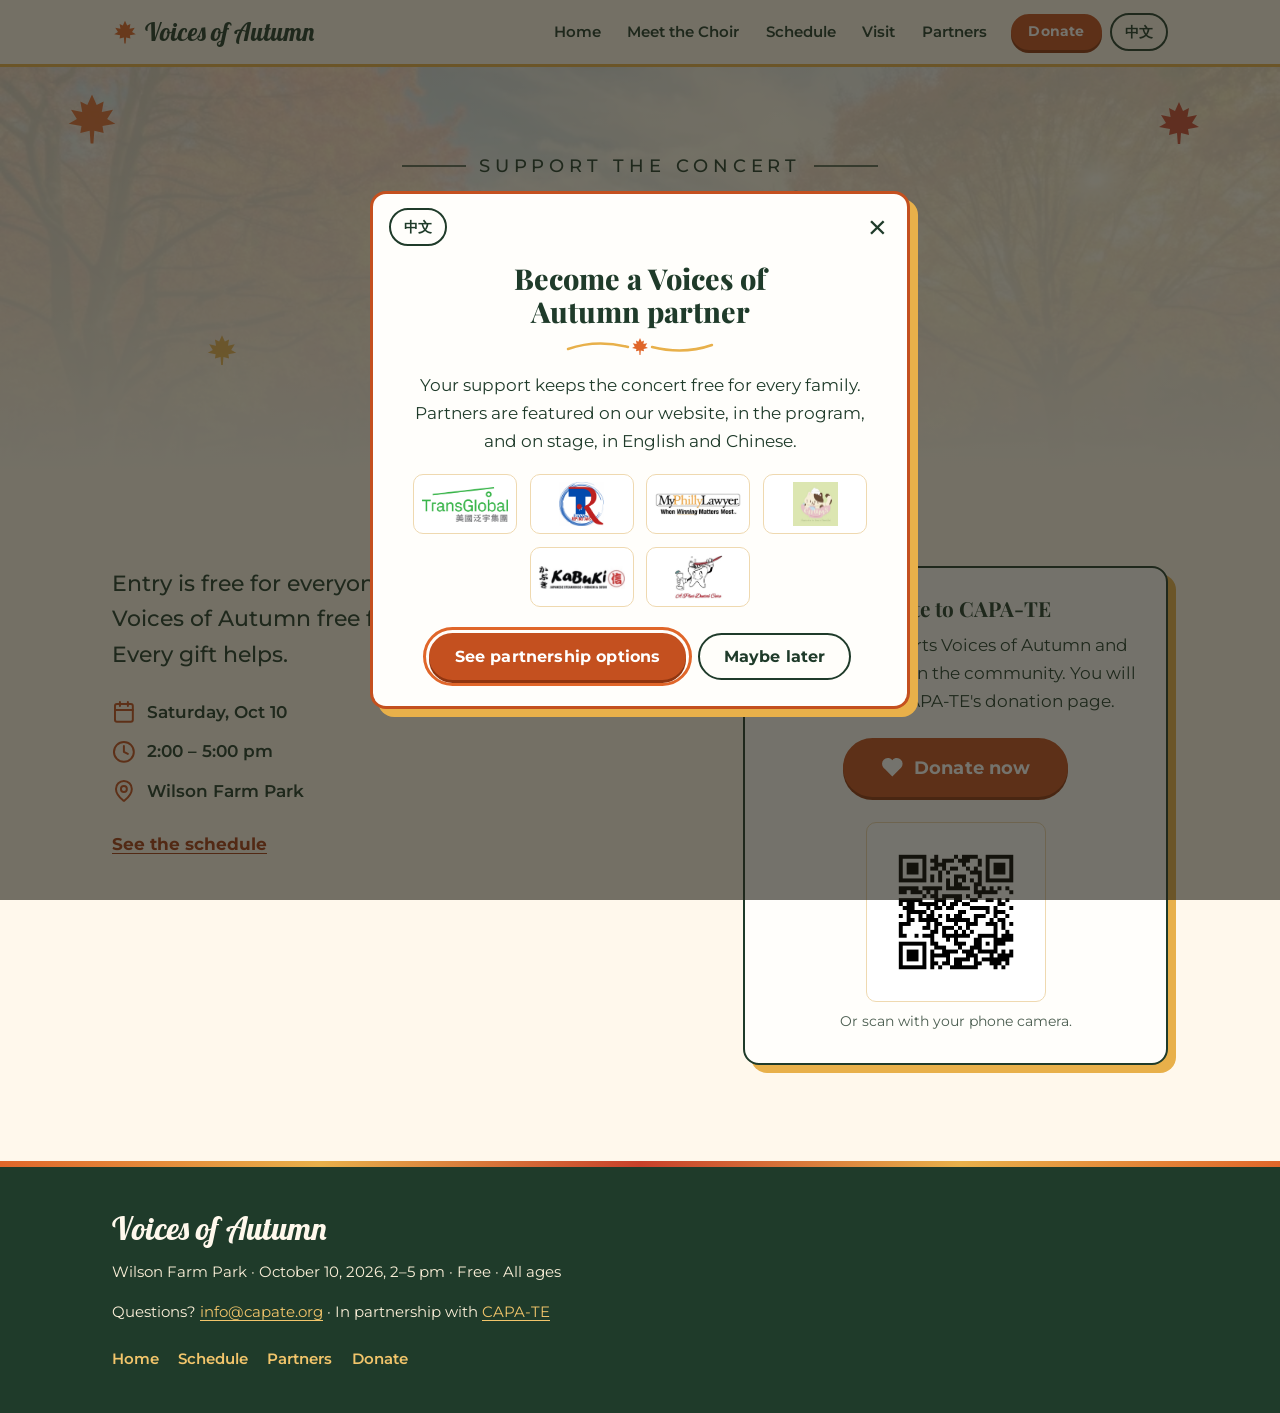
==== donate.html @ 76d1da3c "Rebuild Voices of Autumn site as a bilingual static mini-site Rebuilds the single-file event page as" ====
<!DOCTYPE html>
<html lang="en">
<head>
<meta charset="utf-8">
<meta name="viewport" content="width=device-width, initial-scale=1">
<title data-i18n="title.donate">Donate – Voices of Autumn</title>
<meta name="description" content="Donate to keep Voices of Autumn, a free community concert at Wilson Farm Park on October 10, 2026, free for everyone.">
<meta property="og:type" content="website">
<meta property="og:title" content="Donate – Voices of Autumn">
<meta property="og:description" content="Donate to keep Voices of Autumn, a free community concert at Wilson Farm Park on October 10, 2026, free for everyone.">
<meta property="og:image" content="https://capate.org/voices-of-autumn/images/poster.jpg">
<meta name="theme-color" content="#fff8ec">
<link rel="icon" href="images/favicon.svg" type="image/svg+xml">
<script>
  (function (d) {
    d.classList.add('js');
    try {
      var l = new URLSearchParams(location.search).get('lang') || localStorage.getItem('voa-lang');
      if (l === 'zh') { d.lang = 'zh-Hans'; d.classList.add('i18n-wait'); setTimeout(function () { d.classList.remove('i18n-wait'); }, 1500); }
    } catch (e) {}
  })(document.documentElement);
</script>
<link rel="preconnect" href="https://fonts.googleapis.com">
<link rel="preconnect" href="https://fonts.gstatic.com" crossorigin>
<link rel="stylesheet" href="https://fonts.googleapis.com/css2?family=Lobster&family=Ma+Shan+Zheng&family=Montserrat:wght@400;500;600;700&family=Noto+Serif+SC:wght@600;700;900&family=Playfair+Display:wght@700;800;900&display=swap">
<link rel="stylesheet" href="css/style.css">
<script src="js/i18n.js" defer></script>
<script src="js/main.js" defer></script>
</head>
<body data-page="donate">
<svg width="0" height="0" style="position:absolute" aria-hidden="true" focusable="false">
  <symbol id="i-leaf" viewBox="0 0 24 24"><path d="M12 1.5L14 6L17 4.5L16.2 9L21 8L18.5 12L22 14L16.5 15L17 18L13 17L12.6 22.5H11.4L11 17L7 18L7.5 15L2 14L5.5 12L3 8L7.8 9L7 4.5L10 6Z"/></symbol>
  <symbol id="i-note" viewBox="0 0 24 24"><path d="M14 3v10.55A4 4 0 1 0 16 17V7h4V3z"/></symbol>
  <symbol id="i-notes" viewBox="0 0 24 24"><path d="M21 3v12.5a3.5 3.5 0 1 1-2-3.16V7.3L9 9.1v8.4a3.5 3.5 0 1 1-2-3.16V5.5z"/></symbol>
  <symbol id="i-cal" viewBox="0 0 24 24" fill="none" stroke="currentColor" stroke-width="2" stroke-linecap="round" stroke-linejoin="round"><rect width="18" height="18" x="3" y="4" rx="2"/><path d="M16 2v4M8 2v4M3 10h18"/></symbol>
  <symbol id="i-clock" viewBox="0 0 24 24" fill="none" stroke="currentColor" stroke-width="2" stroke-linecap="round" stroke-linejoin="round"><circle cx="12" cy="12" r="10"/><path d="M12 6v6l4 2"/></symbol>
  <symbol id="i-pin" viewBox="0 0 24 24" fill="none" stroke="currentColor" stroke-width="2" stroke-linecap="round" stroke-linejoin="round"><path d="M20 10c0 5-5.5 10.2-7.4 11.8a1 1 0 0 1-1.2 0C9.5 20.2 4 15 4 10a8 8 0 0 1 16 0"/><circle cx="12" cy="10" r="3"/></symbol>
  <symbol id="i-ticket" viewBox="0 0 24 24" fill="none" stroke="currentColor" stroke-width="2" stroke-linecap="round" stroke-linejoin="round"><path d="M2 9a3 3 0 0 1 0 6v2a2 2 0 0 0 2 2h16a2 2 0 0 0 2-2v-2a3 3 0 0 1 0-6V7a2 2 0 0 0-2-2H4a2 2 0 0 0-2 2Z"/><path d="M13 5v2M13 17v2M13 11v2"/></symbol>
  <symbol id="i-music" viewBox="0 0 24 24" fill="none" stroke="currentColor" stroke-width="2" stroke-linecap="round" stroke-linejoin="round"><path d="M9 18V5l12-2v13"/><circle cx="6" cy="18" r="3"/><circle cx="18" cy="16" r="3"/></symbol>
  <symbol id="i-food" viewBox="0 0 24 24" fill="none" stroke="currentColor" stroke-width="2" stroke-linecap="round" stroke-linejoin="round"><path d="M3 2v7c0 1.1.9 2 2 2h4a2 2 0 0 0 2-2V2M7 2v20M21 15V2a5 5 0 0 0-5 5v6c0 1.1.9 2 2 2h3Zm0 0v7"/></symbol>
  <symbol id="i-people" viewBox="0 0 24 24" fill="none" stroke="currentColor" stroke-width="2" stroke-linecap="round" stroke-linejoin="round"><path d="M16 21v-2a4 4 0 0 0-4-4H6a4 4 0 0 0-4 4v2"/><circle cx="9" cy="7" r="4"/><path d="M22 21v-2a4 4 0 0 0-3-3.87M16 3.13a4 4 0 0 1 0 7.75"/></symbol>
  <symbol id="i-menu" viewBox="0 0 24 24" fill="none" stroke="currentColor" stroke-width="2.4" stroke-linecap="round"><path d="M4 6h16M4 12h16M4 18h16"/></symbol>
  <symbol id="i-park" viewBox="0 0 24 24" fill="none" stroke="currentColor" stroke-width="2" stroke-linecap="round" stroke-linejoin="round"><rect width="18" height="18" x="3" y="3" rx="2"/><path d="M9 17V7h4a3 3 0 0 1 0 6H9"/></symbol>
  <symbol id="i-mic" viewBox="0 0 24 24" fill="none" stroke="currentColor" stroke-width="2" stroke-linecap="round" stroke-linejoin="round"><path d="M12 2a3 3 0 0 0-3 3v7a3 3 0 0 0 6 0V5a3 3 0 0 0-3-3Z"/><path d="M19 10v2a7 7 0 0 1-14 0v-2M12 19v3"/></symbol>
  <symbol id="i-trophy" viewBox="0 0 24 24" fill="none" stroke="currentColor" stroke-width="2" stroke-linecap="round" stroke-linejoin="round"><path d="M6 9H4.5a2.5 2.5 0 0 1 0-5H6M18 9h1.5a2.5 2.5 0 0 0 0-5H18M4 22h16M10 14.66V17c0 .55-.47.98-.97 1.21C7.85 18.75 7 20.24 7 22M14 14.66V17c0 .55.47.98.97 1.21C16.15 18.75 17 20.24 17 22M18 2H6v7a6 6 0 0 0 12 0V2Z"/></symbol>
  <symbol id="i-umbrella" viewBox="0 0 24 24" fill="none" stroke="currentColor" stroke-width="2" stroke-linecap="round" stroke-linejoin="round"><path d="M22 12a10 10 0 0 0-20 0Z"/><path d="M12 12v8a2 2 0 0 0 4 0M12 2v1"/></symbol>
  <symbol id="i-ext" viewBox="0 0 24 24" fill="none" stroke="currentColor" stroke-width="2" stroke-linecap="round" stroke-linejoin="round"><path d="M15 3h6v6M10 14 21 3M18 13v6a2 2 0 0 1-2 2H5a2 2 0 0 1-2-2V8a2 2 0 0 1 2-2h6"/></symbol>
  <symbol id="i-heart" viewBox="0 0 24 24"><path d="M19 14c1.49-1.46 3-3.21 3-5.5A5.5 5.5 0 0 0 16.5 3c-1.76 0-3 .5-4.5 2-1.5-1.5-2.74-2-4.5-2A5.5 5.5 0 0 0 2 8.5c0 2.3 1.5 4.05 3 5.5l7 7Z"/></symbol>
</svg>

<a class="skip" href="#main" data-i18n="skip">Skip to content</a>

<nav class="site-nav" aria-label="Main">
  <div class="wrap nav-inner">
    <a class="brand" href="index.html"><svg aria-hidden="true"><use href="#i-leaf"/></svg><span data-i18n="brand">Voices of Autumn</span></a>
    <ul class="nav-links" id="nav-links">
      <li><a href="index.html" data-i18n="nav.home">Home</a></li>
      <li><a href="index.html#choir" data-i18n="nav.choir">Meet the Choir</a></li>
      <li><a href="index.html#schedule" data-i18n="nav.schedule">Schedule</a></li>
      <li><a href="index.html#visit" data-i18n="nav.visit">Visit</a></li>
      <li><a href="partners.html" data-i18n="nav.partners">Partners</a></li>
      <li class="nav-donate"><a href="donate.html" aria-current="page" data-i18n="nav.donate">Donate</a></li>
    </ul>
    <div class="nav-actions">
      <a class="btn btn-sm" href="donate.html" aria-current="page" data-i18n="nav.donate">Donate</a>
      <button type="button" class="lang-btn" data-lang-toggle lang="zh-Hans" title="Switch language / 切换语言">中文</button>
      <button type="button" class="menu-btn" aria-expanded="false" aria-controls="nav-links"><svg aria-hidden="true"><use href="#i-menu"/></svg><span class="menu-label" data-i18n="nav.menu">Menu</span></button>
    </div>
  </div>
</nav>

<header class="page-head">
  <div class="decor" aria-hidden="true">
    <svg style="--s:56px;--c:#e0662a;--r:-25deg;--t:8s;left:5%;top:6%"><use href="#i-leaf"/></svg>
    <svg class="hide-sm" style="--s:34px;--c:#e8b04a;--r:30deg;--d:-2s;left:16%;top:66%"><use href="#i-leaf"/></svg>
    <svg style="--s:48px;--c:#c8402a;--r:20deg;--d:-4s;--t:9s;right:6%;top:8%"><use href="#i-leaf"/></svg>
  </div>
  <div class="wrap">
    <p class="eyebrow" data-i18n="donate.eyebrow">Support the concert</p>
    <h1 data-i18n="donate.h">Help keep Voices of Autumn free</h1>
  </div>
</header>

<main id="main">
  <section>
    <div class="wrap split">
      <div>
        <p class="big-lead" data-i18n="donate.p">Entry is free for everyone. Your donation helps keep Voices of Autumn free for our whole community. Every gift helps.</p>
        <ul class="mini-facts">
          <li><svg class="ic" aria-hidden="true"><use href="#i-cal"/></svg><span data-i18n="facts.dateVal">Saturday, Oct 10</span></li>
          <li><svg class="ic" aria-hidden="true"><use href="#i-clock"/></svg><span data-i18n="facts.timeVal">2:00 – 5:00 pm</span></li>
          <li><svg class="ic" aria-hidden="true"><use href="#i-pin"/></svg><span data-i18n="facts.placeVal">Wilson Farm Park</span></li>
        </ul>
        <p><a class="text-link" href="index.html#schedule" data-i18n="donate.see">See the schedule</a></p>
      </div>
      <div class="card donate-card">
        <h2 class="h3" data-i18n="donate.cardH">Donate to CAPA-TE</h2>
        <p data-i18n="donate.cardP">Your gift supports Voices of Autumn and CAPA-TE's work in the community. You will be taken to CAPA-TE's donation page.</p>
        <a class="btn" href="https://app.glueup.com/event/196181/register/" target="_blank" rel="noopener"><svg class="ic fill" aria-hidden="true"><use href="#i-heart"/></svg><span data-i18n="donate.btn">Donate now</span></a>
        <div class="qr">
          <img src="images/donate-qr.png" width="410" height="410" alt="QR code to donate to CAPA-TE" data-i18n-attr="alt:img.qr">
          <p data-i18n="donate.qr">Or scan with your phone camera.</p>
        </div>
      </div>
    </div>
  </section>
</main>

<footer class="site-foot">
  <div class="wrap">
    <p class="foot-brand" data-i18n="brand">Voices of Autumn</p>
    <p data-i18n="foot.l1">Wilson Farm Park · October 10, 2026, 2–5 pm · Free · All ages</p>
    <p data-i18n-html="foot.l2">Questions? <a href="mailto:info@capate.org">info@capate.org</a> · In partnership with <a href="https://capate.org/">CAPA-TE</a></p>
    <ul class="foot-links">
      <li><a href="index.html" data-i18n="nav.home">Home</a></li>
      <li><a href="index.html#schedule" data-i18n="nav.schedule">Schedule</a></li>
      <li><a href="partners.html" data-i18n="nav.partners">Partners</a></li>
      <li><a href="donate.html" data-i18n="nav.donate">Donate</a></li>
    </ul>
  </div>
</footer>
</body>
</html>
---- css/style.css ----
/* Voices of Autumn — styles matched to the event poster
   (sky-to-cream sunlight, forest-green lettering, maple orange, gold swashes) */

:root {
  --bg: #fff8ec;
  --bg-alt: #fcebd0;
  --card: #fffefb;
  --ink: #1f3b2a;
  --ink-soft: #4b5d50;
  --maple: #e0662a;
  --maple-dk: #c4501f;
  --link: #a63d16;
  --red: #c8402a;
  --gold: #e8b04a;
  --gold-soft: #f6dca0;
  --purple: #6b3fa0;
  --line: #efd9b0;
  --tint-green: #d7e6c9;
  --tint-peach: #fad3bd;
  --tint-sky: #d4e9f7;
  --radius: 16px;
  --shadow: 0 12px 32px rgba(31, 59, 42, .12);
  --f-body: "Montserrat", "PingFang SC", "Hiragino Sans GB", "Microsoft YaHei", "Noto Sans SC", system-ui, sans-serif;
  --f-display: "Playfair Display", "Noto Serif SC", "Songti SC", Georgia, serif;
  --f-script: "Lobster", "Ma Shan Zheng", cursive;
  --nav-h: 64px;
  color-scheme: light;
}

/* ---------- base ---------- */
*, *::before, *::after { box-sizing: border-box; }
html { scroll-behavior: smooth; -webkit-text-size-adjust: 100%; }
@media (prefers-reduced-motion: reduce) { html { scroll-behavior: auto; } }
.i18n-wait body { visibility: hidden; }
body {
  margin: 0;
  background: var(--bg);
  color: var(--ink);
  font: 400 1.0625rem/1.65 var(--f-body);
  overflow-wrap: break-word;
}
html[lang^="zh"] body { line-height: 1.8; }
html[lang^="zh"] h1, html[lang^="zh"] h2 { word-break: keep-all; }
img { max-width: 100%; height: auto; display: block; }
a { color: var(--link); text-underline-offset: 3px; }
a:hover { color: var(--red); }
:focus-visible { outline: 3px solid var(--maple); outline-offset: 3px; border-radius: 4px; }
[id] { scroll-margin-top: calc(var(--nav-h) + 16px); }
h1, h2, h3, h4 { font-family: var(--f-display); color: var(--ink); line-height: 1.15; margin: 0 0 .5em; text-wrap: balance; font-variant-numeric: lining-nums; }
h2 { font-size: clamp(1.9rem, 4.2vw, 2.75rem); font-weight: 800; }
h2::after {
  content: "";
  display: block;
  width: 150px;
  height: 20px;
  margin-top: .55rem;
  background: url("../images/swash.svg") left center / contain no-repeat;
}
.center h2::after { margin-inline: auto; }
h3 { font-size: 1.3rem; font-weight: 700; }
h4 { font-size: 1.08rem; font-weight: 700; }
h2.h3 { font-size: 1.3rem; font-weight: 700; }
h2.h3::after { display: none; }
p { margin: 0 0 1em; }
.sr-only {
  position: absolute; width: 1px; height: 1px; padding: 0; margin: -1px;
  overflow: hidden; clip: rect(0 0 0 0); white-space: nowrap; border: 0;
}
.skip {
  position: absolute; left: 1rem; top: -4rem; z-index: 100;
  background: var(--ink); color: #fff; padding: .6rem 1rem; border-radius: 8px;
}
.skip:focus { top: .75rem; color: #fff; }

.wrap { max-width: 1120px; margin-inline: auto; padding-inline: clamp(16px, 4vw, 32px); }
section { padding-block: clamp(3.5rem, 8vw, 6rem); }
.alt { background: var(--bg-alt); }
.center { text-align: center; }
.sec-head { max-width: 720px; margin: 0 auto 2.5rem; }
.sec-head p { color: var(--ink-soft); }
.split { display: grid; grid-template-columns: 1.15fr .85fr; gap: clamp(2rem, 5vw, 3.5rem); align-items: start; }
@media (max-width: 820px) { .split { grid-template-columns: 1fr; } }

.ic { width: 1.4em; height: 1.4em; flex: none; }
svg.fill { fill: currentColor; }

/* ---------- buttons ---------- */
.btn {
  display: inline-flex; align-items: center; justify-content: center; gap: .5em;
  background: var(--maple-dk); color: #fff;
  border: 2px solid var(--maple-dk); border-radius: 999px;
  padding: .75em 1.5em;
  font: 700 1rem/1.2 var(--f-body); letter-spacing: .01em;
  text-decoration: none; cursor: pointer;
  box-shadow: 0 3px 0 #8f3510;
  transition: transform .15s ease, background-color .15s ease;
}
.btn:hover { background: var(--red); border-color: var(--red); color: #fff; transform: translateY(-1px); }
.btn:active { transform: translateY(1px); box-shadow: 0 1px 0 #8f3510; }
.btn-outline { background: rgba(255, 254, 251, .85); color: var(--ink); border-color: var(--ink); box-shadow: none; }
.btn-outline:hover { background: var(--ink); border-color: var(--ink); color: #fff; }
.btn-sm { padding: .5em 1.1em; font-size: .9rem; }
.lang-btn {
  display: inline-flex; align-items: center; justify-content: center;
  min-height: 38px; padding: .35em .9em;
  background: transparent; color: var(--ink);
  border: 2px solid var(--ink); border-radius: 999px;
  font: 700 .9rem/1 var(--f-body); cursor: pointer;
}
.lang-btn:hover { background: var(--ink); color: #fff; }
.text-link { font-weight: 700; }

/* ---------- nav ---------- */
.site-nav {
  position: sticky; top: 0; z-index: 50;
  background: rgba(255, 248, 236, .95);
  -webkit-backdrop-filter: saturate(1.4) blur(10px);
  backdrop-filter: saturate(1.4) blur(10px);
  border-bottom: 3px solid var(--gold);
}
.nav-inner { position: relative; display: flex; align-items: center; gap: .75rem; min-height: var(--nav-h); }
.brand {
  display: inline-flex; align-items: center; gap: .45rem;
  margin-right: auto;
  font: 400 1.55rem/1 var(--f-script); color: var(--ink);
  text-decoration: none; white-space: nowrap;
}
.brand:hover { color: var(--ink); }
.brand svg { width: 26px; height: 26px; fill: var(--maple); }
.nav-links { display: flex; align-items: center; gap: .15rem; list-style: none; margin: 0; padding: 0; }
.nav-links a {
  display: block; padding: .5rem .75rem; border-radius: 999px;
  font-weight: 600; font-size: .95rem; color: var(--ink); text-decoration: none; white-space: nowrap;
}
.nav-links a:hover { background: var(--bg-alt); color: var(--ink); }
.nav-links a[aria-current="page"] { color: var(--link); }
.nav-links .nav-donate { display: none; }
.nav-actions { display: flex; align-items: center; gap: .5rem; }
.menu-btn {
  display: none; align-items: center; gap: .35rem;
  min-height: 38px; padding: .35em .7em;
  background: var(--ink); color: #fff; border: 0; border-radius: 999px;
  font: 700 .9rem/1 var(--f-body); cursor: pointer;
}
.menu-btn svg { width: 18px; height: 18px; }

@media (max-width: 980px) {
  .js .menu-btn { display: inline-flex; }
  .js .nav-links {
    display: none;
    position: absolute; left: 0; right: 0; top: calc(100% + 3px);
    flex-direction: column; align-items: stretch; gap: 0;
    padding: .5rem clamp(16px, 4vw, 32px) 1rem;
    background: var(--bg); border-bottom: 3px solid var(--gold);
    box-shadow: 0 16px 24px rgba(31, 59, 42, .12);
  }
  .js .site-nav.open .nav-links { display: flex; }
  .js .nav-links a { padding: .8rem .5rem; border-radius: 8px; font-size: 1.05rem; border-bottom: 1px solid var(--line); }
  html:not(.js) .nav-inner { flex-wrap: wrap; padding-bottom: .5rem; }
  html:not(.js) .nav-links { order: 3; width: 100%; flex-wrap: wrap; }
}
@media (max-width: 440px) {
  .brand { font-size: 1.3rem; }
  .brand svg { display: none; }
  .nav-actions .btn { display: none; }
  .nav-links .nav-donate { display: block; }
  .menu-btn .menu-label { position: absolute; width: 1px; height: 1px; overflow: hidden; clip: rect(0 0 0 0); white-space: nowrap; }
}

/* ---------- decorative leaves & notes ---------- */
.decor { position: absolute; inset: 0; pointer-events: none; z-index: 0; }
.decor svg { position: absolute; width: var(--s, 40px); height: var(--s, 40px); fill: var(--c, var(--maple)); opacity: .92; }
.decor .note { fill: var(--ink); opacity: .7; }
@media (prefers-reduced-motion: no-preference) {
  .decor svg { animation: sway var(--t, 7s) ease-in-out var(--d, 0s) infinite alternate; }
}
@keyframes sway {
  from { transform: translate(0, 0) rotate(var(--r, 0deg)); }
  to { transform: translate(-10px, 14px) rotate(calc(var(--r, 0deg) + 14deg)); }
}
@media (max-width: 700px) {
  .decor .hide-sm { display: none; }
  .decor svg { width: calc(var(--s, 40px) * .6); height: calc(var(--s, 40px) * .6); }
}

/* ---------- hero ---------- */
.hero {
  position: relative; overflow: hidden; isolation: isolate;
  text-align: center;
  padding: clamp(3.5rem, 8vw, 6rem) 0 clamp(6.5rem, 12vw, 9rem);
  background:
    radial-gradient(ellipse 60% 62% at 50% 46%, rgba(255, 250, 238, .95) 0%, rgba(255, 250, 238, .86) 45%, rgba(255, 250, 238, .3) 75%, rgba(255, 250, 238, 0) 92%),
    linear-gradient(180deg, rgba(255, 248, 236, 0) 70%, var(--bg) 100%),
    url("../images/hero-autumn.jpg") center 40% / cover no-repeat,
    #f3c27a;
}
@media (max-width: 700px) {
  .hero {
    background:
      radial-gradient(ellipse 110% 70% at 50% 48%, rgba(255, 250, 238, .94) 0%, rgba(255, 250, 238, .82) 60%, rgba(255, 250, 238, .45) 90%),
      linear-gradient(180deg, rgba(255, 248, 236, 0) 75%, var(--bg) 100%),
      url("../images/hero-autumn.jpg") center / cover no-repeat,
      #f3c27a;
  }
}
.hero-inner { position: relative; z-index: 1; }
.eyebrow {
  display: inline-flex; align-items: center; gap: .8rem;
  margin: 0 0 .9rem;
  font: 700 .85rem/1.2 var(--f-body); letter-spacing: .28em; text-transform: uppercase; color: var(--ink);
}
.eyebrow::before, .eyebrow::after { content: ""; width: clamp(24px, 6vw, 64px); height: 2px; background: currentColor; opacity: .7; }
html[lang^="zh"] .eyebrow { letter-spacing: .2em; }
.title { margin: 0; line-height: 1; }
.t-script {
  display: block;
  font: 400 clamp(3rem, 9vw, 6.25rem)/1 var(--f-script);
  color: var(--ink);
  transform: rotate(-3deg);
}
.t-serif {
  display: block;
  font: 900 clamp(3.4rem, 13vw, 8.75rem)/.95 var(--f-display);
  text-transform: uppercase; letter-spacing: .02em;
  color: var(--ink);
  margin-top: -.08em;
}
.title::after {
  content: ""; display: block;
  width: min(420px, 78%); height: 24px; margin: .5rem auto 0;
  background: url("../images/swash.svg") center / contain no-repeat;
}
html[lang^="zh"] .t-script { font-family: "Ma Shan Zheng", "Noto Serif SC", serif; font-size: clamp(4rem, 15vw, 9rem); transform: none; letter-spacing: .06em; }
html[lang^="zh"] .t-serif { font-size: clamp(2rem, 7vw, 4.2rem); letter-spacing: .3em; margin: .25em 0 0 .3em; }
.hero-sub { margin: 1rem 0 .4rem; font: 700 clamp(1.15rem, 2.6vw, 1.6rem)/1.3 var(--f-display); color: var(--ink); }
.lead { margin: 0 auto 1.8rem; max-width: 36ch; font-size: clamp(1.05rem, 2vw, 1.2rem); font-weight: 500; color: var(--ink); }
.cta { display: flex; flex-wrap: wrap; justify-content: center; gap: .8rem; }

/* page header (donate / partners) */
.page-head {
  position: relative; overflow: hidden; isolation: isolate;
  text-align: center;
  padding: clamp(3rem, 7vw, 5rem) 0 clamp(3.5rem, 7vw, 5rem);
  background:
    linear-gradient(180deg, rgba(255, 250, 238, .82) 0%, rgba(255, 250, 238, .9) 60%, var(--bg) 100%),
    url("../images/hero-autumn.jpg") center 35% / cover no-repeat,
    #f3c27a;
}
.page-head h1 { position: relative; z-index: 1; font-size: clamp(2.3rem, 6.5vw, 4.25rem); font-weight: 900; max-width: 20ch; margin: 0 auto .4em; }
.page-head h1::after {
  content: ""; display: block; width: 150px; height: 20px; margin: .6rem auto 0;
  background: url("../images/swash.svg") center / contain no-repeat;
}
.page-head p { position: relative; z-index: 1; max-width: 52ch; margin: 0 auto; font-size: 1.1rem; font-weight: 500; }
.page-head .eyebrow { position: relative; z-index: 1; }

/* ---------- facts ---------- */
.facts {
  list-style: none; padding: 0;
  position: relative; z-index: 2;
  display: grid; grid-template-columns: repeat(4, 1fr);
  margin: -3.75rem 0 0;
  background: var(--card); border-radius: var(--radius);
  border-top: 5px solid var(--maple);
  box-shadow: var(--shadow);
}
.facts > li { display: flex; gap: .8rem; align-items: center; padding: 1.2rem 1.3rem; border-right: 1px solid var(--line); }
.facts > li:last-child { border-right: 0; }
.facts .ic { width: 34px; height: 34px; padding: 7px; border-radius: 50%; background: var(--bg-alt); color: var(--maple-dk); }
.facts .k { display: block; font-size: .78rem; font-weight: 700; letter-spacing: .12em; text-transform: uppercase; color: var(--ink-soft); }
.facts .v { display: block; font: 700 1.15rem/1.25 var(--f-display); font-variant-numeric: lining-nums; }
@media (max-width: 860px) {
  .facts { grid-template-columns: repeat(2, 1fr); }
  .facts > li:nth-child(2) { border-right: 0; }
  .facts > li:nth-child(-n+2) { border-bottom: 1px solid var(--line); }
}
@media (max-width: 560px) {
  .facts > li { flex-direction: column; align-items: flex-start; gap: .45rem; padding: 1rem .9rem; }
  .facts .ic { width: 30px; height: 30px; padding: 6px; }
  .facts .v { font-size: 1.05rem; }
}

/* ---------- intro & features ---------- */
.features { list-style: none; margin: 2rem 0 0; padding: 0; display: grid; gap: 1.1rem; }
.features li { display: grid; grid-template-columns: 64px 1fr; gap: 1rem; align-items: center; }
.blob {
  display: grid; place-items: center; width: 64px; height: 56px;
  border-radius: 48% 52% 42% 58% / 58% 44% 56% 42%;
  color: var(--ink);
}
.blob .ic { width: 30px; height: 30px; }
.blob.green { background: var(--tint-green); }
.blob.peach { background: var(--tint-peach); color: #9b3412; }
.blob.sky { background: var(--tint-sky); }
.features h3 { margin: 0 0 .1rem; font: 700 .95rem/1.3 var(--f-body); letter-spacing: .08em; text-transform: uppercase; }
.features p { margin: 0; color: var(--ink-soft); font-size: .98rem; }

.poster { margin: 0; }
.poster a { display: block; text-decoration: none; }
.poster img {
  width: 100%; max-width: 420px; margin: 0 auto;
  border: 8px solid #fff; border-radius: 6px;
  box-shadow: var(--shadow), 0 2px 6px rgba(0, 0, 0, .08);
  transform: rotate(1.5deg);
  transition: transform .25s ease;
}
.poster a:hover img { transform: rotate(0) scale(1.01); }
.poster figcaption { margin-top: 1rem; text-align: center; font-size: .9rem; font-weight: 600; color: var(--ink-soft); }

/* ---------- program ---------- */
.program { max-width: 980px; margin: 0 auto; }
.prog-part + .prog-part, .prog-break + .prog-part { margin-top: 2.2rem; }
.prog-head {
  display: inline-flex; align-items: center; gap: .5rem;
  margin: 0 0 1rem; padding: .45em 1.2em;
  background: var(--ink); color: #fff8ec; border-radius: 999px;
  font: 700 1rem/1.2 var(--f-body); letter-spacing: .1em; text-transform: uppercase;
}
.prog-part.opening .prog-head { background: var(--purple); }
.prog-list { list-style: none; margin: 0; padding: 0; display: grid; grid-template-columns: 1fr 1fr; gap: .8rem; }
@media (max-width: 760px) { .prog-list { grid-template-columns: 1fr; } }
.prog-item {
  display: grid; grid-template-columns: 2.4rem 1fr; gap: .9rem; align-items: start;
  padding: 1rem 1.1rem;
  background: var(--card); border: 1px solid var(--line); border-radius: 12px;
}
.prog-item .num {
  display: grid; place-items: center; width: 2.4rem; height: 2.4rem; border-radius: 50%;
  background: var(--maple-dk); color: #fff; font: 800 1.05rem/1 var(--f-display); font-variant-numeric: lining-nums;
}
.prog-item .num.dot { background: var(--tint-sky); color: var(--purple); font-size: 1.15rem; }
.prog-item h4 { margin: .15rem 0 .3rem; font-size: 1.12rem; }
.meta { margin: 0; font-size: .92rem; color: var(--ink-soft); }
.meta .lbl { font-weight: 700; color: var(--ink); }
.prog-break {
  display: flex; align-items: center; justify-content: center; gap: .7rem;
  margin: 2.2rem 0 0; padding: 1rem 1.2rem;
  background: var(--gold); color: var(--ink); border-radius: 12px;
  font: 800 1.15rem/1.3 var(--f-display); text-align: center;
}
.prog-break svg { width: 26px; height: 26px; fill: var(--red); flex: none; }

/* ---------- choir ---------- */
.choir-banner { margin: 0 0 clamp(2rem, 5vw, 3rem); }
.choir-banner img { width: 100%; border-radius: var(--radius); box-shadow: var(--shadow); }
.photo { margin: 0; }
.photo img { width: 100%; border-radius: var(--radius); border: 4px solid var(--gold); box-shadow: 8px 8px 0 var(--maple); }
.photo figcaption { margin-top: .9rem; font-size: .85rem; color: var(--ink-soft); }
.photo.wide { margin: clamp(2.5rem, 6vw, 3.5rem) 0; }
.photo.wide img { background: #000; }
.callout {
  display: flex; gap: .9rem; align-items: flex-start;
  padding: 1rem 1.2rem; margin-top: 1.4rem;
  background: var(--card); border: 2px solid var(--gold); border-radius: 12px;
}
.callout svg { width: 30px; height: 30px; flex: none; color: var(--maple-dk); margin-top: .15rem; }
.callout p { margin: 0; }
.roster-h { font-size: clamp(1.5rem, 3vw, 2rem); font-weight: 800; margin-bottom: 1.2rem; }
.roster { display: grid; grid-template-columns: repeat(auto-fit, minmax(240px, 1fr)); gap: 1.1rem; }
.band { background: var(--card); border: 1px solid var(--line); border-top: 6px solid var(--maple); border-radius: 14px; padding: 1.2rem 1.25rem; }
.band:nth-child(2) { border-top-color: #6f8a3a; }
.band:nth-child(3) { border-top-color: var(--gold); }
.band:nth-child(4) { border-top-color: var(--purple); }
.band h4 { font-size: 1.2rem; margin-bottom: .7rem; }
.band dl { margin: 0; }
.band dt { font-size: .76rem; font-weight: 700; letter-spacing: .1em; text-transform: uppercase; color: var(--link); }
.band dd { margin: 0 0 .65rem; font-size: .95rem; }
.band dd:last-child { margin-bottom: 0; }

/* ---------- visit ---------- */
.when { font: 700 1.2rem/1.4 var(--f-display); font-variant-numeric: lining-nums; text-wrap: balance; }
.info-list, .checks { list-style: none; margin: 0 0 1.6rem; padding: 0; display: grid; gap: .8rem; }
.info-list li { display: flex; gap: .75rem; align-items: flex-start; }
.info-list .ic { color: var(--maple-dk); margin-top: .15em; }
.checks li { position: relative; padding-left: 1.9rem; }
.checks li::before {
  content: ""; position: absolute; left: 0; top: .2em; width: 1.2rem; height: 1.2rem;
  background: url("../images/favicon.svg") center / contain no-repeat;
}
.card { background: var(--card); border: 2px solid var(--ink); border-radius: var(--radius); padding: clamp(1.3rem, 3vw, 1.8rem); box-shadow: 8px 8px 0 var(--gold); }
.card h3 { margin-bottom: .4rem; }
.card hr { border: 0; border-top: 1px dashed var(--line); margin: 1.5rem 0; }
.card .btn { margin-top: .4rem; }
.addr { font-weight: 600; }

/* ---------- presented with ---------- */
.presented { align-items: center; grid-template-columns: .8fr 1.2fr; }
@media (max-width: 820px) { .presented { grid-template-columns: 1fr; } .presented .logo-card { order: 2; max-width: 320px; } }
.logo-card { display: grid; place-items: center; background: #fff; border-radius: var(--radius); padding: 2rem; box-shadow: var(--shadow); max-width: 420px; width: 100%; margin: 0 auto; }
.pull {
  margin: 1.4rem 0; padding: .2rem 0 .2rem 1.1rem;
  border-left: 5px solid var(--gold);
  font: 700 1.3rem/1.4 var(--f-display); color: var(--purple);
}
.thanks { margin-top: clamp(3rem, 7vw, 4.5rem); text-align: center; }
.thanks h3 { font-size: 1.5rem; }

/* partner logo strip (home + popup) */
.partner-strip { display: flex; flex-wrap: wrap; justify-content: center; gap: .8rem; margin: 1.2rem 0 1.6rem; }
.strip-logo {
  display: grid; place-items: center; width: 132px; height: 76px; padding: .5rem .7rem;
  background: #fff; border: 1px solid var(--line); border-radius: 10px;
  transition: transform .15s ease, box-shadow .15s ease;
}
.strip-logo:hover { transform: translateY(-2px); box-shadow: 0 6px 14px rgba(31, 59, 42, .12); }
.strip-logo img { max-width: 100%; max-height: 58px; width: auto; height: auto; object-fit: contain; }
.partner-strip.compact .strip-logo { width: 104px; height: 60px; padding: .4rem .5rem; }
.partner-strip.compact .strip-logo img { max-height: 44px; }

/* ---------- donate ---------- */
.donate-card { text-align: center; }
.donate-card .btn { font-size: 1.1rem; padding: .85em 2em; }
.qr { margin-top: 1.6rem; }
.qr img { width: 180px; height: 180px; margin: 0 auto; padding: 8px; background: #fff; border: 1px solid var(--line); border-radius: 10px; }
.qr p { margin: .5rem 0 0; font-size: .9rem; color: var(--ink-soft); }
.mini-facts { list-style: none; margin: 1.6rem 0; padding: 0; display: grid; gap: .7rem; }
.mini-facts li { display: flex; align-items: center; gap: .7rem; font-weight: 600; }
.mini-facts .ic { color: var(--maple-dk); }
.big-lead { font-size: clamp(1.15rem, 2.2vw, 1.35rem); font-weight: 500; }

/* ---------- partners ---------- */
.tier + .tier { margin-top: clamp(3rem, 7vw, 4.5rem); }
.tier-h {
  display: inline-flex; align-items: center; gap: .5rem;
  margin: 0 0 1.3rem; padding: .35em 1.2em;
  border-radius: 999px; font-size: clamp(1.3rem, 3vw, 1.65rem); font-weight: 800; color: var(--ink);
}
.tier-h::after { display: none; }
.tier-gold .tier-h { background: var(--gold); }
.tier-silver .tier-h { background: #d6dade; }
.tier-friends .tier-h { background: var(--tint-green); }
.sp {
  display: grid; grid-template-columns: 280px 1fr; gap: clamp(1.2rem, 3vw, 2rem); align-items: center;
  padding: clamp(1.1rem, 3vw, 1.5rem); margin-top: 1.2rem;
  background: linear-gradient(135deg, #fff3cf, var(--card) 60%);
  border: 3px solid var(--gold); border-radius: var(--radius);
  box-shadow: 8px 8px 0 var(--gold);
}
@media (max-width: 680px) { .sp { grid-template-columns: 1fr; } }
.sp-logo { display: grid; place-items: center; min-height: 170px; padding: 1rem; background: #fff; border: 1px solid var(--line); border-radius: 12px; }
.sp-logo img { max-height: 150px; width: auto; object-fit: contain; }
.sp h3 { font-size: clamp(1.35rem, 3vw, 1.65rem); margin-bottom: .4rem; }
.sp p { color: var(--ink-soft); }
.ext { display: inline-flex; align-items: center; gap: .35rem; font-weight: 700; }
.ext svg { width: 16px; height: 16px; }
.logo-grid { display: grid; grid-template-columns: repeat(auto-fill, minmax(240px, 1fr)); gap: 1rem; }
.logo-tile {
  display: grid; place-items: center; min-height: 190px; padding: 1rem;
  background: #fff; border: 2px solid #c9ced4; border-radius: 12px; text-decoration: none;
}
a.logo-tile:hover { border-color: var(--maple); }
.logo-tile img { max-height: 160px; width: auto; object-fit: contain; }
.logo-grid.sm { grid-template-columns: repeat(auto-fill, minmax(220px, 1fr)); }
.logo-grid.sm .logo-tile { min-height: 140px; border-color: var(--line); }
.logo-grid.sm .logo-tile img { max-height: 110px; }
.become { margin-top: clamp(3rem, 7vw, 4.5rem); }

/* ---------- footer ---------- */
.site-foot { position: relative; background: var(--ink); color: #fbefd8; padding: 3.2rem 0 2.6rem; font-size: .95rem; }
.site-foot::before {
  content: ""; position: absolute; left: 0; right: 0; top: 0; height: 6px;
  background: linear-gradient(90deg, var(--maple), var(--gold), var(--red), var(--gold), var(--maple));
}
.site-foot a { color: #f2c56b; }
.site-foot a:hover { color: #fff; }
.foot-brand { font: 400 2rem/1 var(--f-script); color: #fff8ec; margin-bottom: .9rem; }
.foot-links { display: flex; flex-wrap: wrap; gap: .4rem 1.2rem; list-style: none; padding: 0; margin: 1.4rem 0 0; }
.foot-links a { font-weight: 600; text-decoration: none; }

/* ---------- partner popup ---------- */
.popup { padding: 0; border: 0; background: transparent; max-width: min(540px, calc(100vw - 32px)); width: 100%; max-height: calc(100dvh - 32px); overflow: visible; }
.popup::backdrop { background: rgba(31, 30, 20, .62); }
.popup-box {
  position: relative; max-height: calc(100dvh - 32px); overflow: auto;
  background: var(--card); color: var(--ink);
  border: 3px solid var(--maple-dk); border-radius: var(--radius);
  box-shadow: 8px 8px 0 var(--gold);
  padding: 4.2rem clamp(1.2rem, 4vw, 1.8rem) 1.6rem;
  text-align: center;
}
.popup-top { position: absolute; left: 1rem; right: .6rem; top: .8rem; display: flex; justify-content: space-between; align-items: center; }
.popup-x { width: 40px; height: 40px; border: 0; background: none; color: var(--ink); font-size: 2rem; line-height: 1; cursor: pointer; border-radius: 50%; }
.popup-x:hover { background: var(--bg-alt); }
.popup h2 { font-size: clamp(1.45rem, 4vw, 1.8rem); }
.popup h2::after { margin-inline: auto; }
.popup-actions { display: flex; flex-wrap: wrap; justify-content: center; gap: .7rem; }
@media (prefers-reduced-motion: no-preference) {
  .popup[open] .popup-box { animation: pop-in .25s ease-out; }
}
@keyframes pop-in { from { opacity: 0; transform: translateY(12px) scale(.98); } }
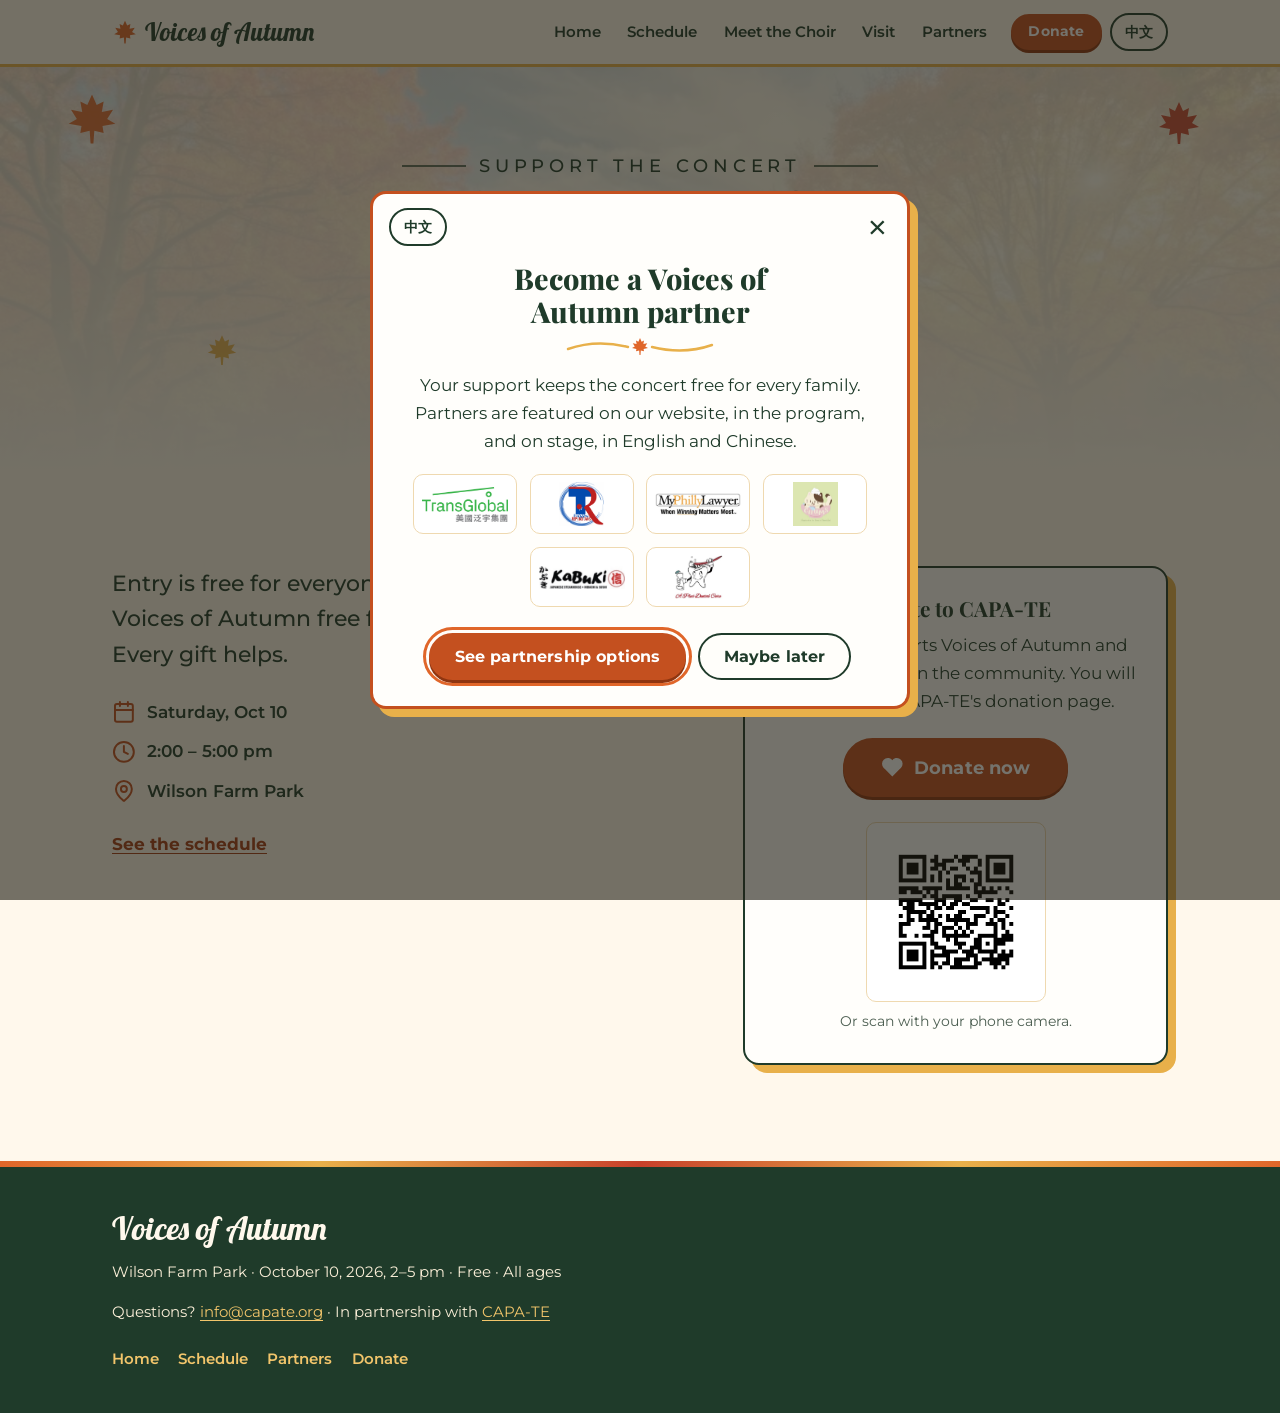
==== commit d99aab2a: "Put Schedule second in nav; show program one item per row Nav now follows the page order (Home, Sche" ====
--- a/donate.html
+++ b/donate.html
@@ -55,8 +55,8 @@
     <a class="brand" href="index.html"><svg aria-hidden="true"><use href="#i-leaf"/></svg><span data-i18n="brand">Voices of Autumn</span></a>
     <ul class="nav-links" id="nav-links">
       <li><a href="index.html" data-i18n="nav.home">Home</a></li>
+      <li><a href="index.html#schedule" data-i18n="nav.schedule">Schedule</a></li>
       <li><a href="index.html#choir" data-i18n="nav.choir">Meet the Choir</a></li>
-      <li><a href="index.html#schedule" data-i18n="nav.schedule">Schedule</a></li>
       <li><a href="index.html#visit" data-i18n="nav.visit">Visit</a></li>
       <li><a href="partners.html" data-i18n="nav.partners">Partners</a></li>
       <li class="nav-donate"><a href="donate.html" aria-current="page" data-i18n="nav.donate">Donate</a></li>
--- a/css/style.css
+++ b/css/style.css
@@ -308,7 +308,7 @@
 .poster figcaption { margin-top: 1rem; text-align: center; font-size: .9rem; font-weight: 600; color: var(--ink-soft); }
 
 /* ---------- program ---------- */
-.program { max-width: 980px; margin: 0 auto; }
+.program { max-width: 760px; margin: 0 auto; }
 .prog-part + .prog-part, .prog-break + .prog-part { margin-top: 2.2rem; }
 .prog-head {
   display: inline-flex; align-items: center; gap: .5rem;
@@ -317,8 +317,7 @@
   font: 700 1rem/1.2 var(--f-body); letter-spacing: .1em; text-transform: uppercase;
 }
 .prog-part.opening .prog-head { background: var(--purple); }
-.prog-list { list-style: none; margin: 0; padding: 0; display: grid; grid-template-columns: 1fr 1fr; gap: .8rem; }
-@media (max-width: 760px) { .prog-list { grid-template-columns: 1fr; } }
+.prog-list { list-style: none; margin: 0; padding: 0; display: grid; grid-template-columns: 1fr; gap: .8rem; }
 .prog-item {
   display: grid; grid-template-columns: 2.4rem 1fr; gap: .9rem; align-items: start;
   padding: 1rem 1.1rem;
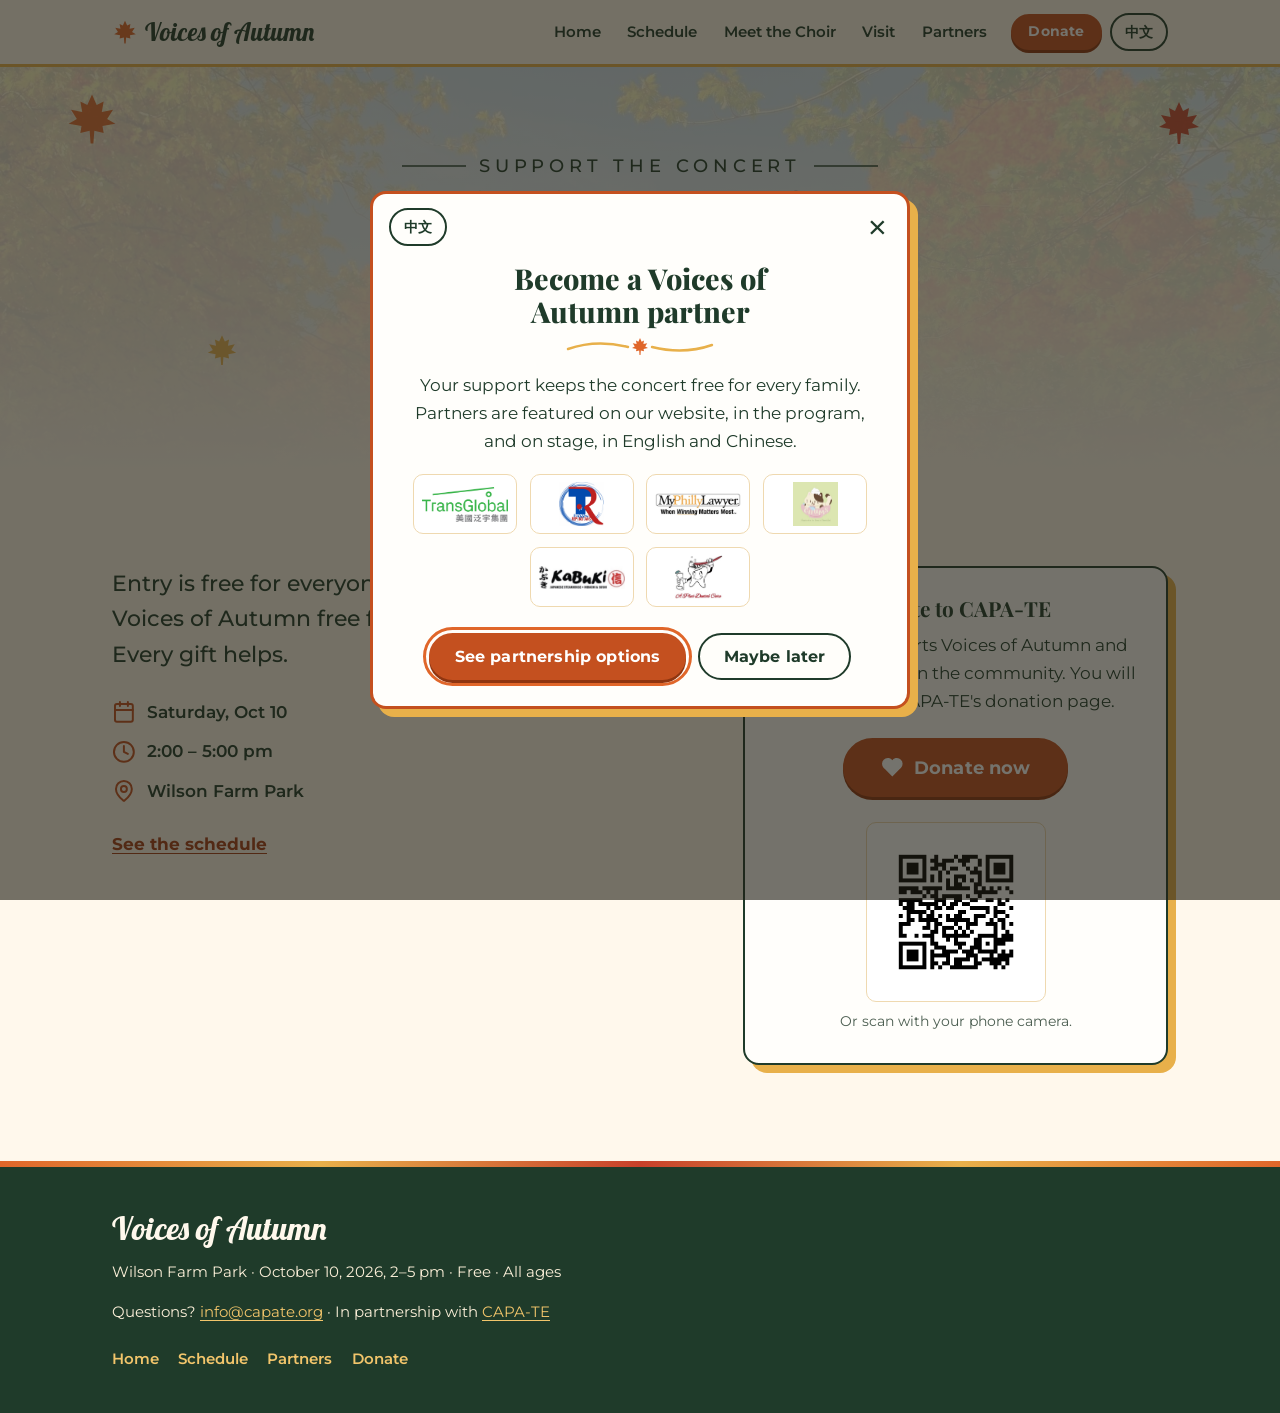
==== commit 468e82fc: "Point site at concert.capate.org The site will be published as the existing "AutumnConcert" site on " ====
--- a/donate.html
+++ b/donate.html
@@ -8,7 +8,7 @@
 <meta property="og:type" content="website">
 <meta property="og:title" content="Donate – Voices of Autumn">
 <meta property="og:description" content="Donate to keep Voices of Autumn, a free community concert at Wilson Farm Park on October 10, 2026, free for everyone.">
-<meta property="og:image" content="https://capate.org/voices-of-autumn/images/poster.jpg">
+<meta property="og:image" content="https://concert.capate.org/images/poster.jpg">
 <meta name="theme-color" content="#fff8ec">
 <link rel="icon" href="images/favicon.svg" type="image/svg+xml">
 <script>
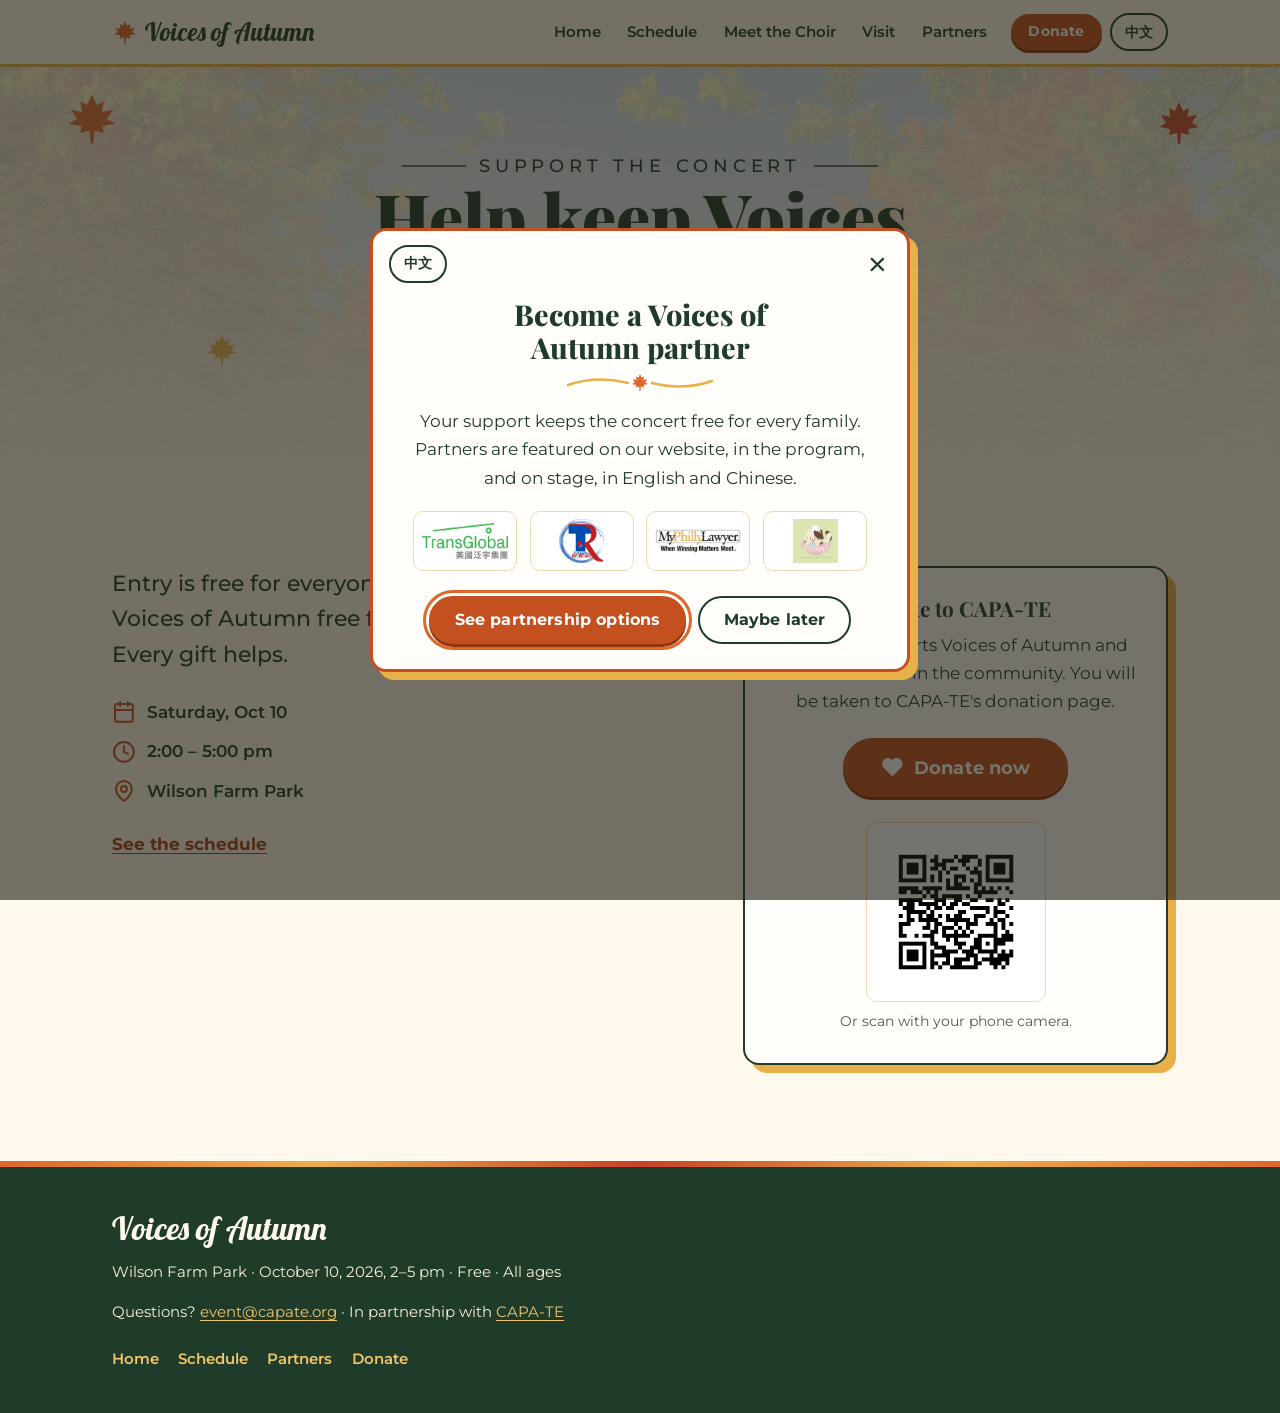
==== commit 185cbfb9: "Use event@capate.org and Wilson Farm Park's Wayne address - Contact email info@capate.org -> event@c" ====
--- a/donate.html
+++ b/donate.html
@@ -110,7 +110,7 @@
   <div class="wrap">
     <p class="foot-brand" data-i18n="brand">Voices of Autumn</p>
     <p data-i18n="foot.l1">Wilson Farm Park · October 10, 2026, 2–5 pm · Free · All ages</p>
-    <p data-i18n-html="foot.l2">Questions? <a href="mailto:info@capate.org">info@capate.org</a> · In partnership with <a href="https://capate.org/">CAPA-TE</a></p>
+    <p data-i18n-html="foot.l2">Questions? <a href="mailto:event@capate.org">event@capate.org</a> · In partnership with <a href="https://capate.org/">CAPA-TE</a></p>
     <ul class="foot-links">
       <li><a href="index.html" data-i18n="nav.home">Home</a></li>
       <li><a href="index.html#schedule" data-i18n="nav.schedule">Schedule</a></li>
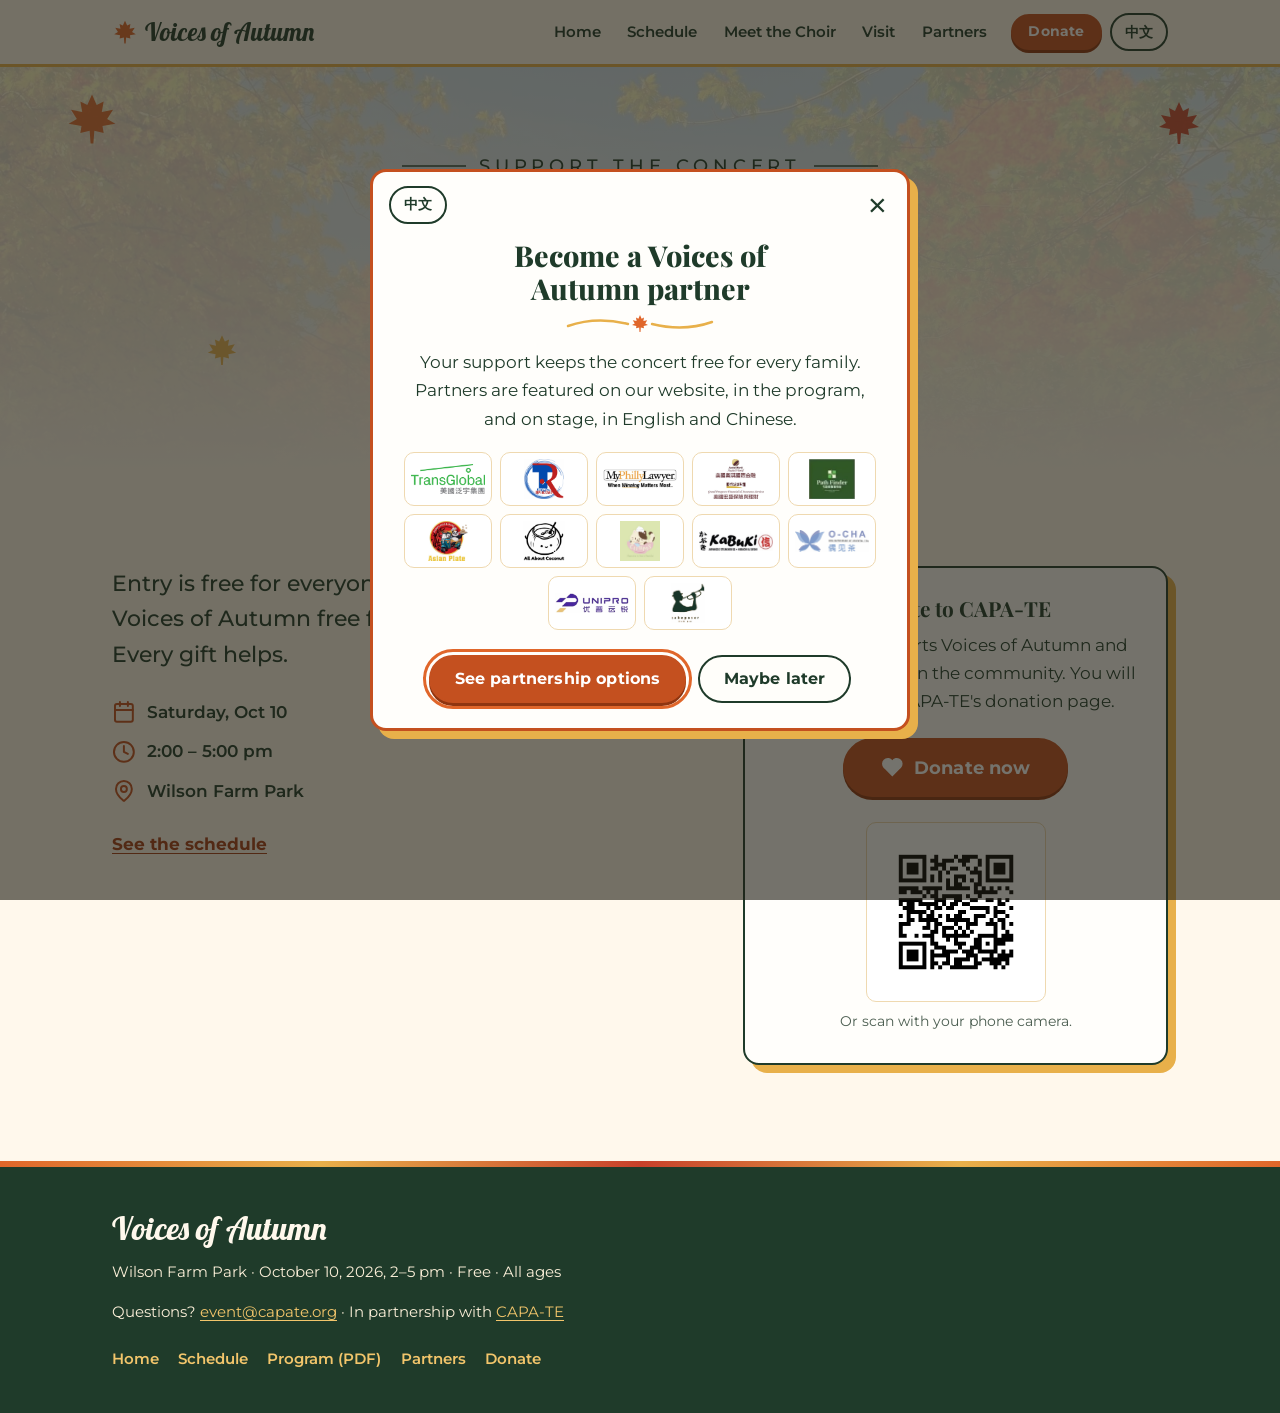
==== commit 5a85dffb: "Add downloadable concert program (PDF) - "Download the full program" button under the Schedule headi" ====
--- a/donate.html
+++ b/donate.html
@@ -39,7 +39,6 @@
   <symbol id="i-music" viewBox="0 0 24 24" fill="none" stroke="currentColor" stroke-width="2" stroke-linecap="round" stroke-linejoin="round"><path d="M9 18V5l12-2v13"/><circle cx="6" cy="18" r="3"/><circle cx="18" cy="16" r="3"/></symbol>
   <symbol id="i-food" viewBox="0 0 24 24" fill="none" stroke="currentColor" stroke-width="2" stroke-linecap="round" stroke-linejoin="round"><path d="M3 2v7c0 1.1.9 2 2 2h4a2 2 0 0 0 2-2V2M7 2v20M21 15V2a5 5 0 0 0-5 5v6c0 1.1.9 2 2 2h3Zm0 0v7"/></symbol>
   <symbol id="i-people" viewBox="0 0 24 24" fill="none" stroke="currentColor" stroke-width="2" stroke-linecap="round" stroke-linejoin="round"><path d="M16 21v-2a4 4 0 0 0-4-4H6a4 4 0 0 0-4 4v2"/><circle cx="9" cy="7" r="4"/><path d="M22 21v-2a4 4 0 0 0-3-3.87M16 3.13a4 4 0 0 1 0 7.75"/></symbol>
-  <symbol id="i-menu" viewBox="0 0 24 24" fill="none" stroke="currentColor" stroke-width="2.4" stroke-linecap="round"><path d="M4 6h16M4 12h16M4 18h16"/></symbol>
   <symbol id="i-park" viewBox="0 0 24 24" fill="none" stroke="currentColor" stroke-width="2" stroke-linecap="round" stroke-linejoin="round"><rect width="18" height="18" x="3" y="3" rx="2"/><path d="M9 17V7h4a3 3 0 0 1 0 6H9"/></symbol>
   <symbol id="i-mic" viewBox="0 0 24 24" fill="none" stroke="currentColor" stroke-width="2" stroke-linecap="round" stroke-linejoin="round"><path d="M12 2a3 3 0 0 0-3 3v7a3 3 0 0 0 6 0V5a3 3 0 0 0-3-3Z"/><path d="M19 10v2a7 7 0 0 1-14 0v-2M12 19v3"/></symbol>
   <symbol id="i-trophy" viewBox="0 0 24 24" fill="none" stroke="currentColor" stroke-width="2" stroke-linecap="round" stroke-linejoin="round"><path d="M6 9H4.5a2.5 2.5 0 0 1 0-5H6M18 9h1.5a2.5 2.5 0 0 0 0-5H18M4 22h16M10 14.66V17c0 .55-.47.98-.97 1.21C7.85 18.75 7 20.24 7 22M14 14.66V17c0 .55.47.98.97 1.21C16.15 18.75 17 20.24 17 22M18 2H6v7a6 6 0 0 0 12 0V2Z"/></symbol>
@@ -56,15 +55,13 @@
     <ul class="nav-links" id="nav-links">
       <li><a href="index.html" data-i18n="nav.home">Home</a></li>
       <li><a href="index.html#schedule" data-i18n="nav.schedule">Schedule</a></li>
-      <li><a href="index.html#choir" data-i18n="nav.choir">Meet the Choir</a></li>
+      <li><a href="index.html#choir" data-i18n-html="nav.choir"><span class="nav-long">Meet the </span>Choir</a></li>
       <li><a href="index.html#visit" data-i18n="nav.visit">Visit</a></li>
       <li><a href="partners.html" data-i18n="nav.partners">Partners</a></li>
-      <li class="nav-donate"><a href="donate.html" aria-current="page" data-i18n="nav.donate">Donate</a></li>
     </ul>
     <div class="nav-actions">
       <a class="btn btn-sm" href="donate.html" aria-current="page" data-i18n="nav.donate">Donate</a>
       <button type="button" class="lang-btn" data-lang-toggle lang="zh-Hans" title="Switch language / 切换语言">中文</button>
-      <button type="button" class="menu-btn" aria-expanded="false" aria-controls="nav-links"><svg aria-hidden="true"><use href="#i-menu"/></svg><span class="menu-label" data-i18n="nav.menu">Menu</span></button>
     </div>
   </div>
 </nav>
@@ -114,6 +111,7 @@
     <ul class="foot-links">
       <li><a href="index.html" data-i18n="nav.home">Home</a></li>
       <li><a href="index.html#schedule" data-i18n="nav.schedule">Schedule</a></li>
+      <li><a href="files/voices-of-autumn-concert-program.pdf" download data-i18n="foot.program">Program (PDF)</a></li>
       <li><a href="partners.html" data-i18n="nav.partners">Partners</a></li>
       <li><a href="donate.html" data-i18n="nav.donate">Donate</a></li>
     </ul>
--- a/css/style.css
+++ b/css/style.css
@@ -78,6 +78,8 @@
 .center { text-align: center; }
 .sec-head { max-width: 720px; margin: 0 auto 2.5rem; }
 .sec-head p { color: var(--ink-soft); }
+.sched-dl { display: flex; flex-direction: column; align-items: center; gap: .5rem; margin-top: 1.4rem; }
+.sched-dl small { font-size: .85rem; }
 .split { display: grid; grid-template-columns: 1.15fr .85fr; gap: clamp(2rem, 5vw, 3.5rem); align-items: start; }
 @media (max-width: 820px) { .split { grid-template-columns: 1fr; } }
 
@@ -132,39 +134,34 @@
   display: block; padding: .5rem .75rem; border-radius: 999px;
   font-weight: 600; font-size: .95rem; color: var(--ink); text-decoration: none; white-space: nowrap;
 }
-.nav-links a:hover { background: var(--bg-alt); color: var(--ink); }
+@media (hover: hover) { .nav-links a:hover { background: var(--bg-alt); color: var(--ink); } }
 .nav-links a[aria-current="page"] { color: var(--link); }
-.nav-links .nav-donate { display: none; }
 .nav-actions { display: flex; align-items: center; gap: .5rem; }
-.menu-btn {
-  display: none; align-items: center; gap: .35rem;
-  min-height: 38px; padding: .35em .7em;
-  background: var(--ink); color: #fff; border: 0; border-radius: 999px;
-  font: 700 .9rem/1 var(--f-body); cursor: pointer;
-}
-.menu-btn svg { width: 18px; height: 18px; }
-
+
+/* Narrower screens: tabs move to their own row under the logo (scrolls sideways if needed) */
 @media (max-width: 980px) {
-  .js .menu-btn { display: inline-flex; }
-  .js .nav-links {
-    display: none;
-    position: absolute; left: 0; right: 0; top: calc(100% + 3px);
-    flex-direction: column; align-items: stretch; gap: 0;
-    padding: .5rem clamp(16px, 4vw, 32px) 1rem;
-    background: var(--bg); border-bottom: 3px solid var(--gold);
-    box-shadow: 0 16px 24px rgba(31, 59, 42, .12);
+  :root { --nav-h: 96px; }
+  .nav-inner { flex-wrap: wrap; row-gap: 0; padding-top: .45rem; min-height: 0; }
+  .nav-links {
+    order: 3; flex: 1 0 100%;
+    margin: .2rem calc(-1 * clamp(16px, 4vw, 32px)) 0;
+    padding: 0 clamp(16px, 4vw, 32px) .4rem;
+    overflow-x: auto; scrollbar-width: none; -webkit-overflow-scrolling: touch;
   }
-  .js .site-nav.open .nav-links { display: flex; }
-  .js .nav-links a { padding: .8rem .5rem; border-radius: 8px; font-size: 1.05rem; border-bottom: 1px solid var(--line); }
-  html:not(.js) .nav-inner { flex-wrap: wrap; padding-bottom: .5rem; }
-  html:not(.js) .nav-links { order: 3; width: 100%; flex-wrap: wrap; }
+  .nav-links::-webkit-scrollbar { display: none; }
+  .nav-links.scrolls:not(.at-end) {
+    -webkit-mask-image: linear-gradient(90deg, #000 82%, transparent);
+    mask-image: linear-gradient(90deg, #000 82%, transparent);
+  }
+  .nav-links a { padding: .45rem .8rem; font-size: .92rem; }
+  .nav-links a[aria-current="page"] { background: var(--bg-alt); }
 }
 @media (max-width: 440px) {
   .brand { font-size: 1.3rem; }
   .brand svg { display: none; }
-  .nav-actions .btn { display: none; }
-  .nav-links .nav-donate { display: block; }
-  .menu-btn .menu-label { position: absolute; width: 1px; height: 1px; overflow: hidden; clip: rect(0 0 0 0); white-space: nowrap; }
+  .nav-links { gap: 0; }
+  .nav-links a { padding: .45rem .45rem; }
+  .nav-long { display: none; }
 }
 
 /* ---------- decorative leaves & notes ---------- */
@@ -400,11 +397,19 @@
   display: grid; place-items: center; width: 132px; height: 76px; padding: .5rem .7rem;
   background: #fff; border: 1px solid var(--line); border-radius: 10px;
   transition: transform .15s ease, box-shadow .15s ease;
+  text-decoration: none;
 }
 .strip-logo:hover { transform: translateY(-2px); box-shadow: 0 6px 14px rgba(31, 59, 42, .12); }
 .strip-logo img { max-width: 100%; max-height: 58px; width: auto; height: auto; object-fit: contain; }
-.partner-strip.compact .strip-logo { width: 104px; height: 60px; padding: .4rem .5rem; }
-.partner-strip.compact .strip-logo img { max-height: 44px; }
+.partner-strip.compact { gap: .5rem; }
+.partner-strip.compact .strip-logo { width: 88px; height: 54px; padding: .35rem .4rem; }
+.partner-strip.compact .strip-logo img { max-height: 40px; }
+@media (max-width: 480px) {
+  .partner-strip.compact { gap: .45rem; margin: 1rem 0 1.2rem; }
+  .partner-strip.compact .strip-logo { width: 64px; height: 44px; padding: .25rem; border-radius: 8px; }
+  .partner-strip.compact .strip-logo img { max-height: 34px; }
+  .popup-box { padding-top: 3.6rem; }
+}
 
 /* ---------- donate ---------- */
 .donate-card { text-align: center; }
@@ -440,8 +445,13 @@
 .sp-logo img { max-height: 150px; width: auto; object-fit: contain; }
 .sp h3 { font-size: clamp(1.35rem, 3vw, 1.65rem); margin-bottom: .4rem; }
 .sp p { color: var(--ink-soft); }
+.tier-silver .sp {
+  background: linear-gradient(135deg, #eef0f3, var(--card) 60%);
+  border-color: #c9ced4; box-shadow: 8px 8px 0 #c9ced4;
+}
 .ext { display: inline-flex; align-items: center; gap: .35rem; font-weight: 700; }
 .ext svg { width: 16px; height: 16px; }
+.sp-links { display: flex; flex-wrap: wrap; gap: .4rem 1.4rem; margin: 0; }
 .logo-grid { display: grid; grid-template-columns: repeat(auto-fill, minmax(240px, 1fr)); gap: 1rem; }
 .logo-tile {
   display: grid; place-items: center; min-height: 190px; padding: 1rem;
@@ -487,3 +497,25 @@
   .popup[open] .popup-box { animation: pop-in .25s ease-out; }
 }
 @keyframes pop-in { from { opacity: 0; transform: translateY(12px) scale(.98); } }
+
+/* TE student performer cards (below the choir introduction) */
+.performers-wrap { margin: 0 0 clamp(2.5rem, 6vw, 3.5rem); }
+.perf-intro { color: var(--ink-soft); margin: -.5rem 0 1.2rem; }
+.performers { display: grid; grid-template-columns: repeat(auto-fit, minmax(220px, 1fr)); gap: 1.1rem; }
+.performer { background: var(--card); border: 1px solid var(--line); border-top: 6px solid var(--purple); border-radius: 14px; overflow: hidden; }
+.performer img { width: 100%; aspect-ratio: 1; object-fit: cover; object-position: 50% 30%; }
+.performer-body { padding: 1rem 1.15rem 1.2rem; }
+.performer h4 { font-size: 1.2rem; margin-bottom: .25rem; }
+.performer-piece { margin: .5rem 0 0; font-size: .92rem; font-weight: 600; }
+@media (max-width: 560px) { .performer img { aspect-ratio: 4 / 3; } }
+
+/* sponsor posters (partners page) */
+.feature-poster { max-width: 760px; margin: 0 auto clamp(3rem, 7vw, 4.5rem); }
+.feature-poster img { max-width: none; transform: none; }
+.sp-poster { grid-column: 1 / -1; width: 100%; max-width: 440px; margin: .4rem auto 0; }
+.sp-poster a { display: block; cursor: zoom-in; }
+.sp-poster img { width: 100%; border-radius: 12px; border: 4px solid #fff; box-shadow: 0 8px 20px rgba(31, 59, 42, .15); transition: transform .2s ease; }
+.sp-poster a:hover img { transform: scale(1.01); }
+/* cards with more than one flyer */
+.sp-posters { grid-column: 1 / -1; display: grid; grid-template-columns: repeat(auto-fit, minmax(240px, 1fr)); gap: 1rem; width: 100%; margin-top: .4rem; }
+.sp-posters .sp-poster { grid-column: auto; max-width: none; margin: 0; }
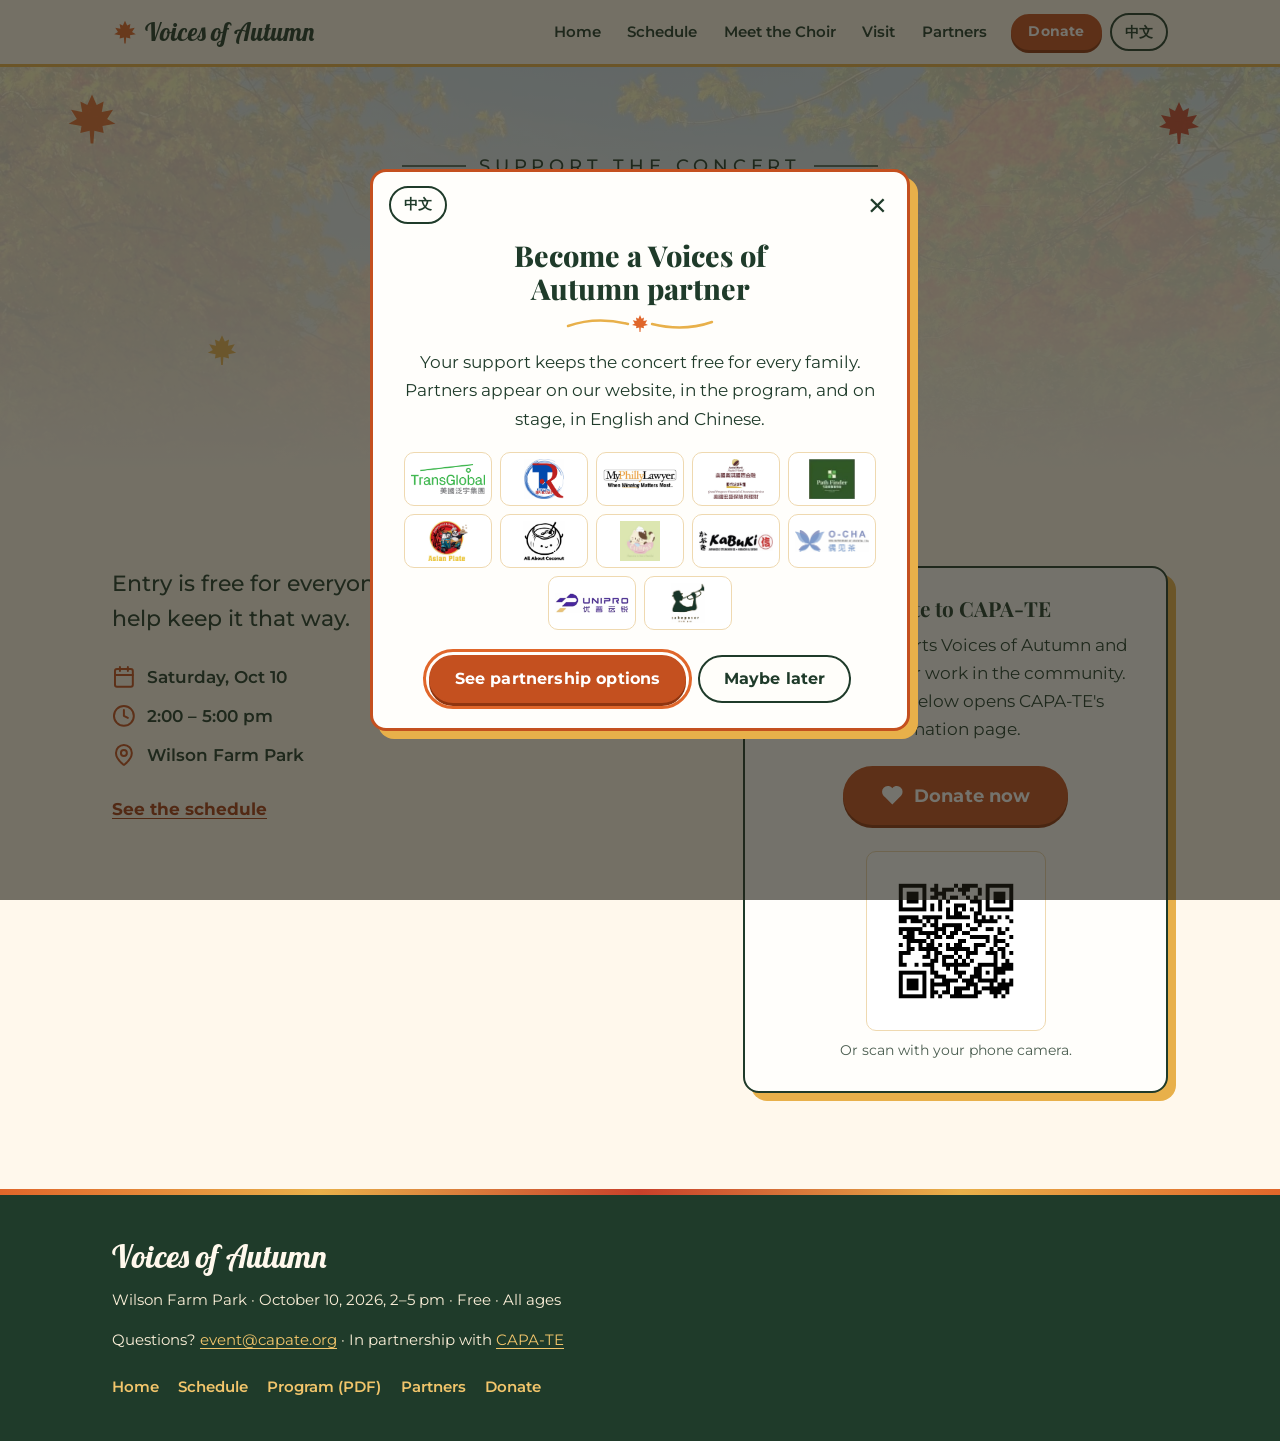
==== commit a008ac09: "Edit English site copy to read less like AI-generated text Ran the English prose on all three pages," ====
--- a/donate.html
+++ b/donate.html
@@ -82,7 +82,7 @@
   <section>
     <div class="wrap split">
       <div>
-        <p class="big-lead" data-i18n="donate.p">Entry is free for everyone. Your donation helps keep Voices of Autumn free for our whole community. Every gift helps.</p>
+        <p class="big-lead" data-i18n="donate.p">Entry is free for everyone, and donations of any size help keep it that way.</p>
         <ul class="mini-facts">
           <li><svg class="ic" aria-hidden="true"><use href="#i-cal"/></svg><span data-i18n="facts.dateVal">Saturday, Oct 10</span></li>
           <li><svg class="ic" aria-hidden="true"><use href="#i-clock"/></svg><span data-i18n="facts.timeVal">2:00 – 5:00 pm</span></li>
@@ -92,7 +92,7 @@
       </div>
       <div class="card donate-card">
         <h2 class="h3" data-i18n="donate.cardH">Donate to CAPA-TE</h2>
-        <p data-i18n="donate.cardP">Your gift supports Voices of Autumn and CAPA-TE's work in the community. You will be taken to CAPA-TE's donation page.</p>
+        <p data-i18n="donate.cardP">Your gift supports Voices of Autumn and CAPA-TE's other work in the community. The button below opens CAPA-TE's donation page.</p>
         <a class="btn" href="https://app.glueup.com/event/196181/register/" target="_blank" rel="noopener"><svg class="ic fill" aria-hidden="true"><use href="#i-heart"/></svg><span data-i18n="donate.btn">Donate now</span></a>
         <div class="qr">
           <img src="images/donate-qr.png" width="410" height="410" alt="QR code to donate to CAPA-TE" data-i18n-attr="alt:img.qr">
